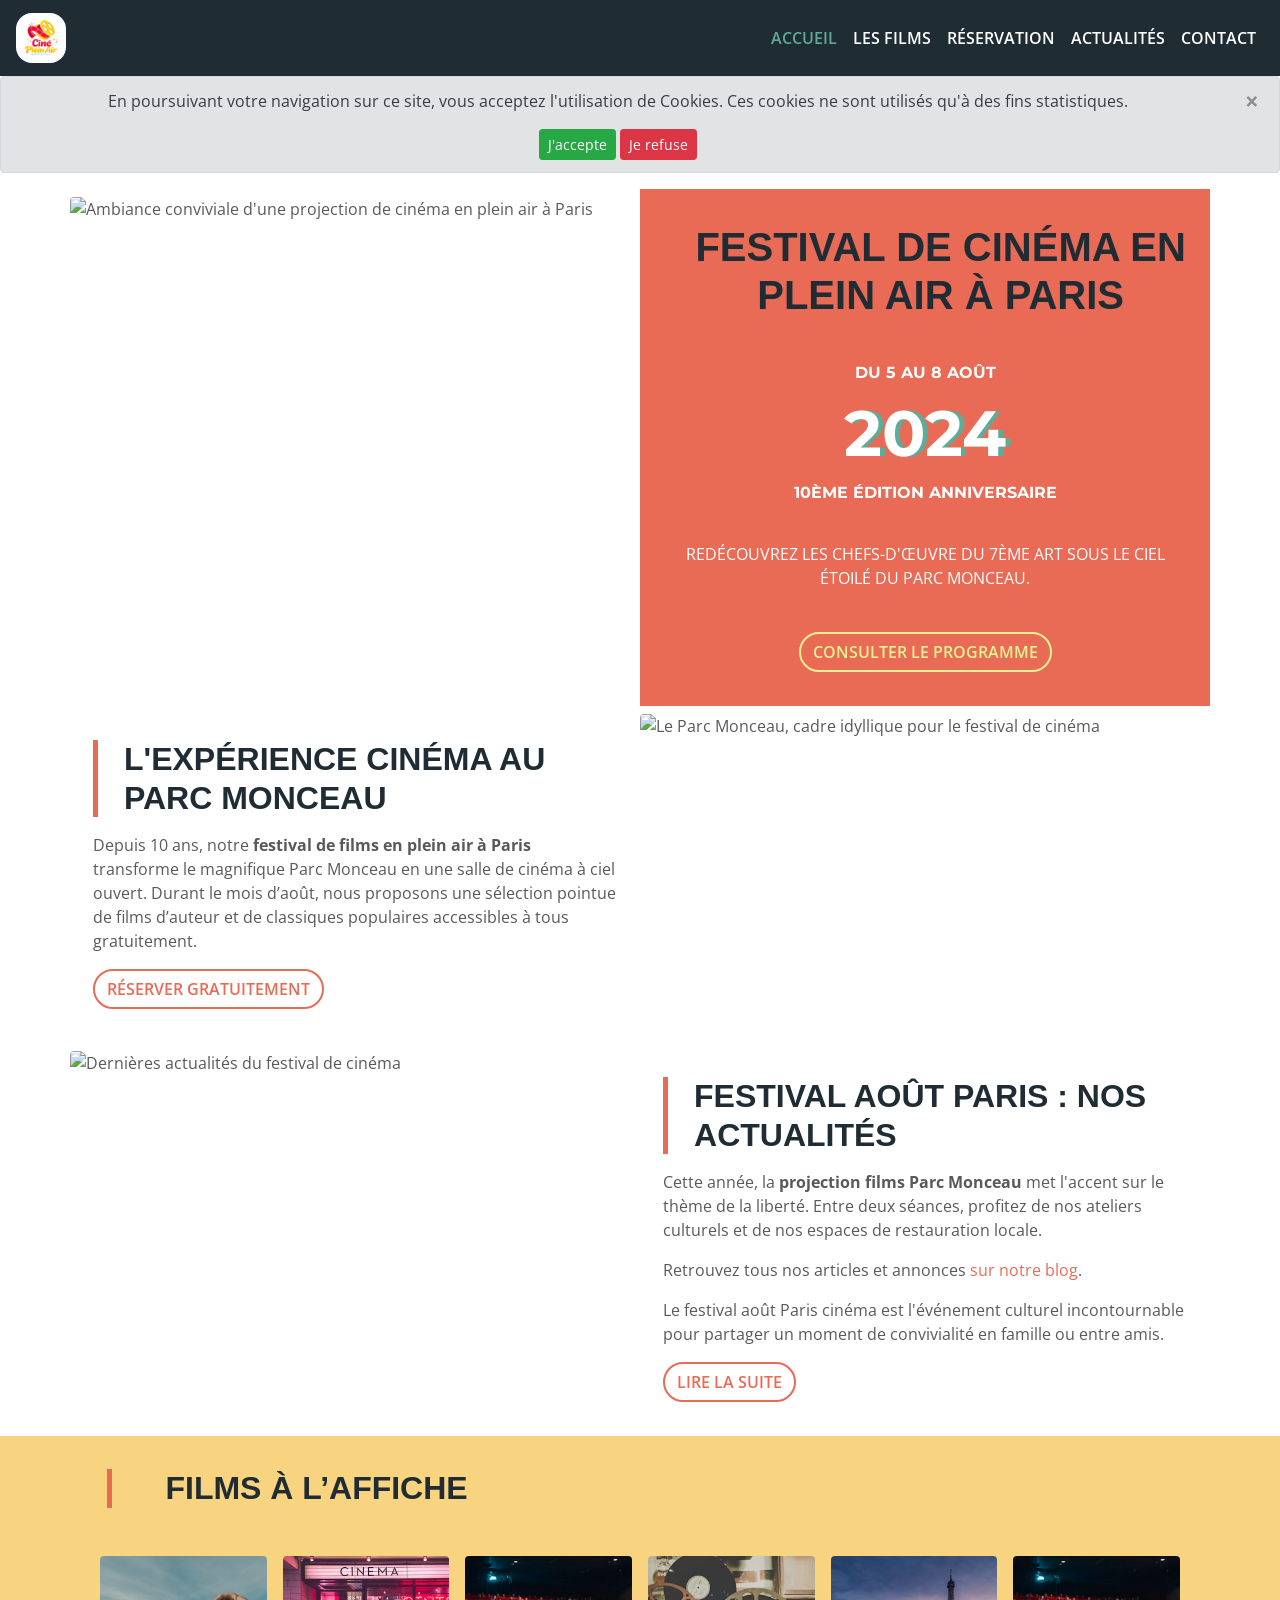
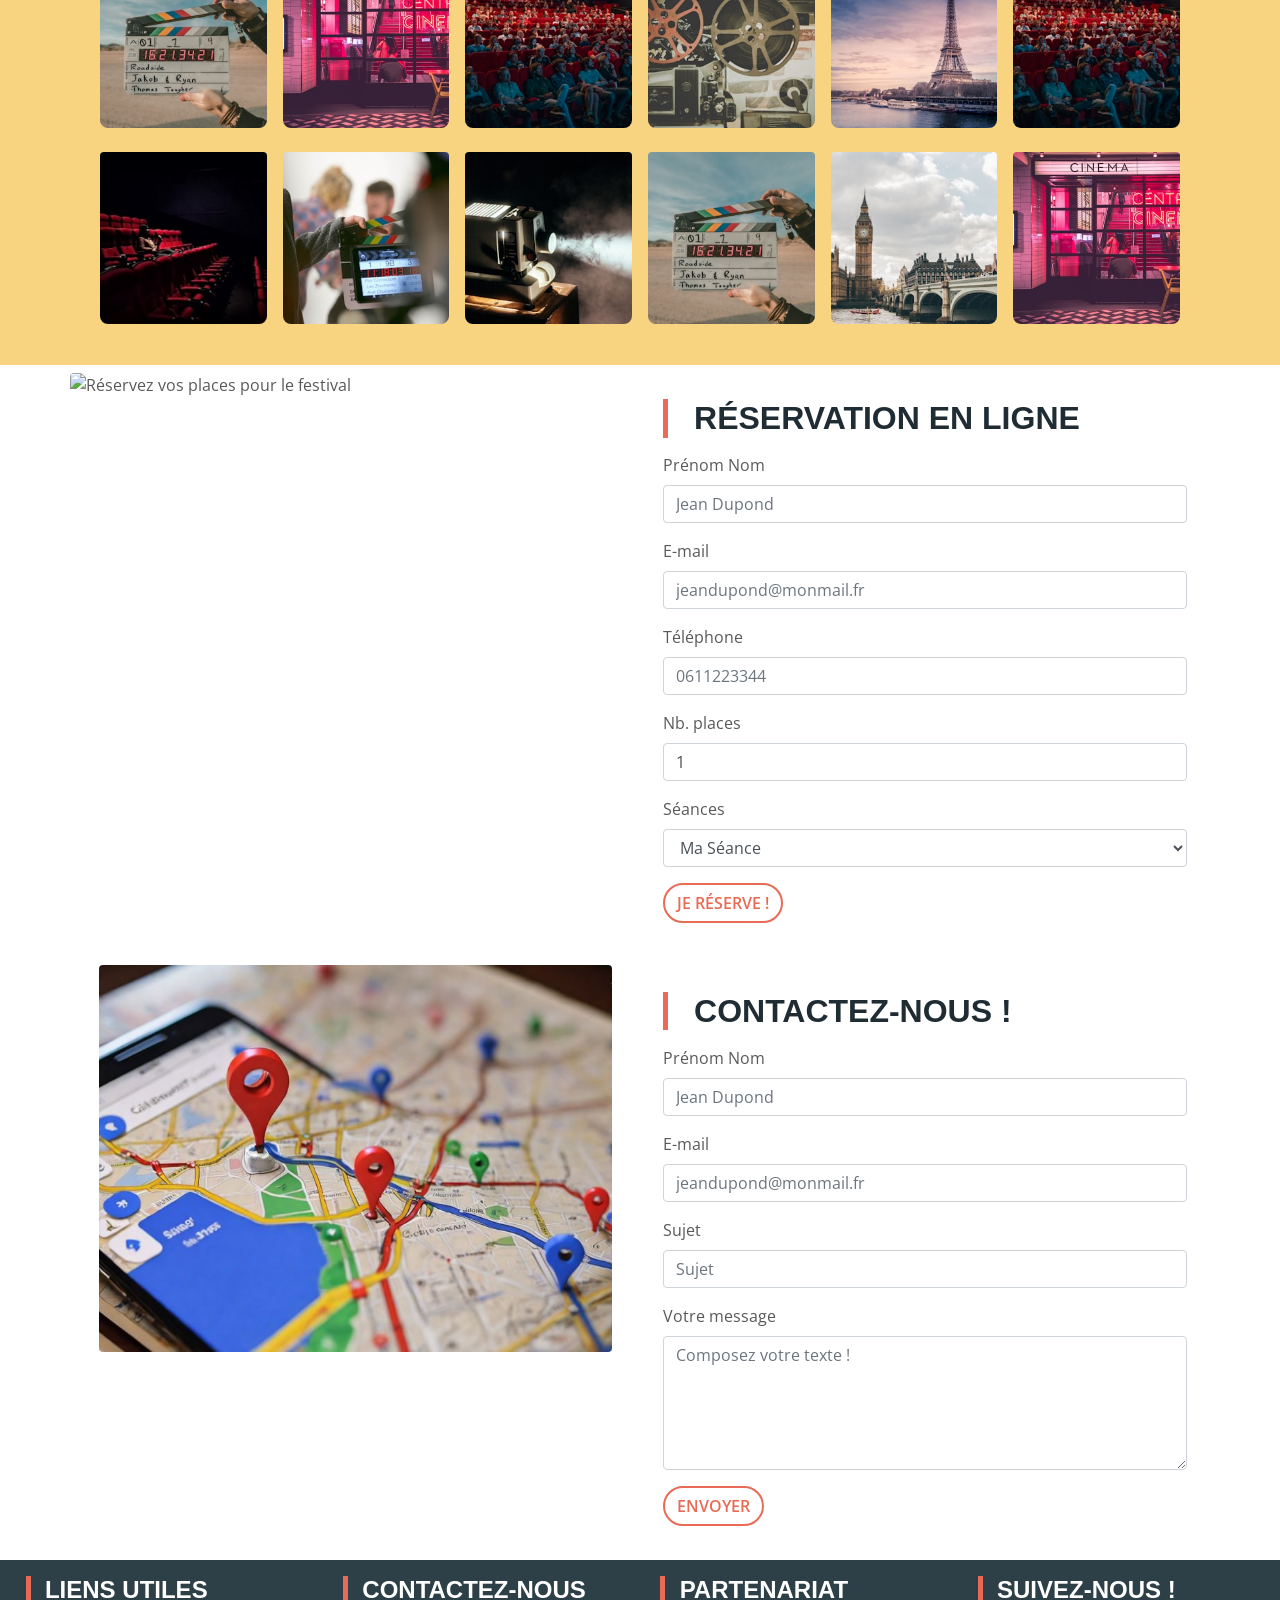
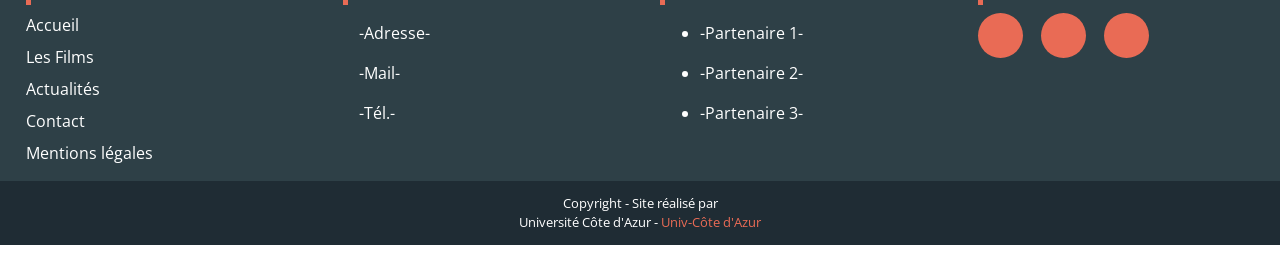
==== index.html @ 03c419f6 "improve SEO & update content" ====
<!doctype html>
<html lang="fr">
  <head>
    <meta charset="UTF-8" />
    <title>Festival du Cinéma en Plein Air Paris 2024 | Parc Monceau</title>

    <!--Metatags-->
    <meta name="viewport" content="width=device-width, initial-scale=1.0" />
    <meta
      name="description"
      content="Vivez la magie du cinéma en plein air à Paris au Parc Monceau. Découvrez notre sélection de films d’auteur, nos projections gratuites en août et profitez de l'été sous les étoiles."
    />
    <meta name="robots" content="index,follow" />
    <link rel="canonical" href="https://middouimad.github.io/Projet_SEO/index.html" />
    <meta
      name="keywords"
      content="festival film plein air Paris, cinéma en plein air Paris, projection films parc Monceau, festival août Paris cinéma, films d'auteur, programmation gratuite"
    />

    <!--Open graph data-->
    <meta
      property="og:title"
      content="Festival du Cinéma en Plein Air à Paris | Parc Monceau"
    />
    <meta property="og:type" content="website" />
    <meta
      property="og:url"
      content="https://middouimad.github.io/Projet_SEO/index.html"
    />
    <meta
      property="og:image"
      content="https://images.unsplash.com/photo-1485846234645-a62644f84728?auto=format&fit=crop&w=1200&h=630"
    />
    <meta
      property="og:image:alt"
      content="Projection de cinéma en plein air au Festival du Cinéma en Plein Air à Paris"
    />
    <meta
      property="og:description"
      content="Découvrez le festival des films de plein air à Paris au parc Monceau. Programme, films d’auteur et événements estivaux."
    />
    <meta property="og:site_name" content="Festival du Cinéma en Plein Air" />
    <meta property="og:locale" content="fr_FR" />

    <!--Twitter card-->
    <meta name="twitter:card" content="summary_large_image" />
    <meta
      name="twitter:title"
      content="Festival du Cinéma en Plein Air Paris 2024 | Parc Monceau"
    />
    <meta
      name="twitter:description"
      content="Vivez la magie du cinéma en plein air à Paris au Parc Monceau. Projections gratuites en août, films d’auteur et programme complet."
    />
    <meta
      name="twitter:image"
      content="https://images.unsplash.com/photo-1485846234645-a62644f84728?auto=format&fit=crop&w=1200&h=630"
    />

    <!--Icons-->
    <link rel="icon" type="image/png" href="images/film_festival_logo.png" />
    <link
      rel="apple-touch-icon"
      href="images/film_festival_logo.png"
    />

    <!--fonts-->
    <link rel="preconnect" href="https://fonts.googleapis.com" />
    <link rel="preconnect" href="https://fonts.gstatic.com" crossorigin />
    <link
      href="https://fonts.googleapis.com/css?family=Montserrat:400,700|Open+Sans:400,600,700"
      rel="stylesheet"
    />
    <!--CSS-->
    <link rel="stylesheet" href="css/bootstrap.css" />
    <!--<link rel="stylesheet" href="css/style.css">-->
    <link rel="stylesheet" href="css/stylescss.css" />
    <link rel="stylesheet" href="webfonts/all.css" />
    <!-- Google tag (gtag.js) -->
    <script
      async
      src="https://www.googletagmanager.com/gtag/js?id=G-39RLFYST27"
    ></script>
    <!-- Google Tag Manager -->
    <script>
      (function (w, d, s, l, i) {
        w[l] = w[l] || [];
        w[l].push({ "gtm.start": new Date().getTime(), event: "gtm.js" });
        var f = d.getElementsByTagName(s)[0],
          j = d.createElement(s),
          dl = l != "dataLayer" ? "&l=" + l : "";
        j.async = true;
        j.src = "https://www.googletagmanager.com/gtm.js?id=" + i + dl;
        f.parentNode.insertBefore(j, f);
      })(window, document, "script", "dataLayer", "GTM-K9DSXDLT");
    </script>
    <!-- End Google Tag Manager -->

    <!--Structured data-->
    <script type="application/ld+json">
      {
        "@context": "https://schema.org",
        "@graph": [
          {
            "@type": "WebSite",
            "name": "Festival du Cinéma en Plein Air",
            "url": "https://middouimad.github.io/Projet_SEO/index.html"
          },
          {
            "@type": "Event",
            "name": "Festival du Cinéma en Plein Air Paris 2024",
            "description": "Festival de cinéma en plein air au Parc Monceau à Paris : projections gratuites, films d’auteur et événements estivaux.",
            "startDate": "2024-08-05T21:00:00+02:00",
            "endDate": "2024-08-08T23:00:00+02:00",
            "eventAttendanceMode": "https://schema.org/OfflineEventAttendanceMode",
            "eventStatus": "https://schema.org/EventScheduled",
            "image": [
              "https://images.unsplash.com/photo-1485846234645-a62644f84728?auto=format&fit=crop&w=1200&h=630"
            ],
            "location": {
              "@type": "Place",
              "name": "Parc Monceau",
              "address": {
                "@type": "PostalAddress",
                "addressLocality": "Paris",
                "addressCountry": "FR"
              }
            },
            "organizer": {
              "@type": "Organization",
              "name": "Festival du Cinéma en Plein Air",
              "url": "https://middouimad.github.io/Projet_SEO/index.html"
            }
          }
        ]
      }
    </script>
  </head>
  <body data-spy="scroll" data-target="#booking">
    <!-- Google Tag Manager (noscript) -->
    <noscript
      ><iframe
        src="https://www.googletagmanager.com/ns.html?id=GTM-K9DSXDLT"
        height="0"
        width="0"
        style="display: none; visibility: hidden"
      ></iframe
    ></noscript>
    <!-- End Google Tag Manager (noscript) -->
    <!--00.header-->
    <nav class="navbar sticky-top navbar-expand-lg navbar-dark maNav">
      <a class="navbar-brand" href="index.html">
        <img
          src="images/film_festival_logo.png"
          width="50"
          alt="Logo du Festival du Cinéma en Plein Air"
          style="border-radius: 1rem"
        />
      </a>
      <button
        class="navbar-toggler"
        type="button"
        data-toggle="collapse"
        data-target="#navbarNavAltMarkup"
        aria-controls="navbarNavAltMarkup"
        aria-expanded="false"
        aria-label="Toggle navigation"
      >
        <span class="navbar-toggler-icon"></span>
      </button>
      <div class="collapse navbar-collapse" id="navbarNavAltMarkup">
        <div class="navbar-nav ml-auto">
          <a class="nav-item nav-link active" href="index.html" aria-current="page"
            >accueil <span class="sr-only">(current)</span></a
          >
          <a class="nav-item nav-link" href="films.html">Les Films</a>
          <a class="nav-item nav-link navLink" href="#booking">Réservation</a>
          <a href="blog.html" class="nav-item nav-link navLink">Actualités</a>
          <a class="nav-item nav-link" href="contact.html">Contact</a>
        </div>
      </div>
    </nav>
    <!--end header-->

    <!--Modal cookie-->

    <div
      class="alert alert-secondary alert-dismissible fade show text-center"
      role="alert"
    >
      <p>
        En poursuivant votre navigation sur ce site, vous acceptez l'utilisation
        de Cookies. Ces cookies ne sont utilisés qu'à des fins statistiques.
      </p>
      <button
        type="button"
        class="btn btn-success btn-sm"
        data-dismiss="alert"
        aria-label="Close"
      >
        J'accepte
      </button>
      <button
        type="button"
        class="btn btn-danger btn-sm"
        data-dismiss="alert"
        aria-label="Close"
      >
        Je refuse
      </button>
      <button
        type="button"
        class="close"
        data-dismiss="alert"
        aria-label="Close"
      >
        <span aria-hidden="true">&times;</span>
      </button>
    </div>
    <!--Modal cookie-->
    <!--01.accueil-->
    <section class="container-fluid welcome">
      <div class="container">
        <div class="row">
          <aside class="col-lg-6">
            <img
              src="https://images.unsplash.com/photo-1536440136628-849c177e76a1?auto=format&fit=crop&w=800&q=80"
              class="img-fluid"
              alt="Ambiance conviviale d'une projection de cinéma en plein air à Paris"
            />
          </aside>
          <article class="col-lg-6">
            <h1>Festival de Cinéma en Plein Air à Paris</h1>
            <div class="date">
              <span>Du 5 au 8 Août</span>
              <span class="textshadow">2024</span>
              <span>10ème Édition Anniversaire</span>
            </div>
            <p>
              Redécouvrez les chefs-d'œuvre du 7ème art sous le ciel étoilé du
              Parc Monceau.
            </p>
            <a href="films.html" class="btn btn-custom"
              >Consulter le programme</a
            >
          </article>
        </div>
      </div>
    </section>
    <!--end accueil-->

    <!--02.à propos-->
    <section class="container-fluid about">
      <div class="container">
        <div class="row">
          <article class="col-lg-6">
            <h2 id="about">L'expérience Cinéma au Parc Monceau</h2>
            <p>
              Depuis 10 ans, notre
              <strong>festival de films en plein air à Paris</strong> transforme
              le magnifique Parc Monceau en une salle de cinéma à ciel ouvert.
              Durant le mois d’août, nous proposons une sélection pointue de
              films d’auteur et de classiques populaires accessibles à tous
              gratuitement.
            </p>
            <a href="#booking" class="btn btn-custom">Réserver gratuitement</a>
          </article>
          <aside class="col-lg-6 order-first order-lg-2">
            <img
              src="https://images.unsplash.com/photo-1505761671935-60b3a7427bad?auto=format&fit=crop&w=800&q=80"
              class="img-fluid"
              alt="Le Parc Monceau, cadre idyllique pour le festival de cinéma"
            />
          </aside>
        </div>
      </div>
    </section>
    <!--end à propos-->

	    <!--03.actualité-->
    <section class="container-fluid news">
      <div class="container">
        <div class="row">
          <aside class="col-lg-6">
            <img
              src="https://images.unsplash.com/photo-1478720568477-152d9b164e26?auto=format&fit=crop&w=800&q=80"
              class="img-fluid"
              alt="Dernières actualités du festival de cinéma"
            />
          </aside>
          <article class="col-lg-6">
            <h2 id="news">Festival Août Paris : Nos Actualités</h2>
            <p>
              Cette année, la <strong>projection films Parc Monceau</strong> met
              l'accent sur le thème de la liberté. Entre deux séances, profitez
              de nos ateliers culturels et de nos espaces de restauration
              locale.
            </p>

            <p>
              Retrouvez tous nos articles et annonces
              <a href="blog.html">sur notre blog</a>.
            </p>
            <p>
              Le festival août Paris cinéma est l'événement culturel
              incontournable pour partager un moment de convivialité en famille
              ou entre amis.
            </p>
            <a href="rendez-vous-le-05-aout.html" class="btn btn-custom"
              >Lire la suite</a
            >
          </article>
        </div>
      </div>
    </section>
    <!--end actualité-->

    <!--04.films-->
    <section class="container-fluid movie">
      <div class="container">
        <div class="row">
          <!--<div class="col-12 col-sm-4 col-md2 imgResponsive">
						<a href="#"><img src="images/01lesFiguresDeLombre.png"></a>
					</div>-->
          <div class="col-12"><h2 id="movie">Films à l’affiche</h2></div>
          <div class="col-sm-4 col-md-3 col-lg-2">
            <a href="films.html#01film" class="hoverImg"
              ><img
                src="images/film-01.jpg"
                class="img-fluid"
                alt="Projection de film en plein air à Paris parc Monceau - Film 1"
            /></a>
          </div>
          <div class="col-sm-4 col-md-3 col-lg-2">
            <a href="films.html#02film" class="hoverImg"
              ><img
                src="images/film-02.jpg"
                class="img-fluid"
                alt="Cinéma en plein air Paris - Film 2"
            /></a>
          </div>
          <div class="col-sm-4 col-md-3 col-lg-2">
            <a href="films.html#03film" class="hoverImg"
              ><img
                src="images/film-03.jpg"
                class="img-fluid"
                alt="Festival août Paris cinéma - Film 3"
            /></a>
          </div>
          <div class="col-sm-4 col-md-3 col-lg-2">
            <a href="films.html#04film" class="hoverImg"
              ><img
                src="images/film-04.jpg"
                class="img-fluid"
                alt="Projection films parc Monceau - Film 4"
            /></a>
          </div>
          <div class="col-12 col-sm-4 col-md-3 col-lg-2">
            <a href="films.html#05film" class="hoverImg"
              ><img
                src="images/film-05.jpg"
                class="img-fluid"
                alt="Festival de plein air - Film 5"
            /></a>
          </div>
          <div class="col-12 col-sm-4 col-md-3 col-lg-2">
            <a href="films.html#06film" class="hoverImg"
              ><img
                src="images/film-06.jpg"
                class="img-fluid"
                alt="Cinéma sous les étoiles Paris - Film 6"
            /></a>
          </div>
          <div class="col-12 col-sm-4 col-md-3 col-lg-2">
            <a href="films.html#07film" class="hoverImg"
              ><img
                src="images/film-07.jpg"
                class="img-fluid"
                alt="Affiche festival film plein air Paris - Film 7"
            /></a>
          </div>
          <div class="col-12 col-sm-4 col-md-3 col-lg-2">
            <a href="films.html#08film" class="hoverImg"
              ><img
                src="images/film-09.jpg"
                class="img-fluid"
                alt="Affiche festival film plein air Paris - Film 8"
            /></a>
          </div>
          <div class="col-12 col-sm-4 col-md-3 col-lg-2">
            <a href="films.html#09film" class="hoverImg"
              ><img
                src="images/film-10.jpg"
                class="img-fluid"
                alt="Affiche festival film plein air Paris - Film 9"
            /></a>
          </div>
          <div class="col-12 col-sm-4 col-md-3 col-lg-2">
            <a href="films.html#10film" class="hoverImg"
              ><img
                src="images/film-11.jpg"
                class="img-fluid"
                alt="Affiche festival film plein air Paris - Film 10"
            /></a>
          </div>
          <div class="col-12 col-sm-4 col-md-3 col-lg-2">
            <a href="films.html#11film" class="hoverImg"
              ><img
                src="images/film-12.jpg"
                class="img-fluid"
                alt="Affiche festival film plein air Paris - Film 11"
            /></a>
          </div>
          <div class="col-12 col-sm-4 col-md-3 col-lg-2">
            <a href="films.html#12film" class="hoverImg"
              ><img
                src="images/film-02.jpg"
                class="img-fluid"
                alt="Affiche festival film plein air Paris - Film 12"
            /></a>
          </div>
        </div>
      </div>
    </section>
    <!--end films-->

    <!--05.réservation-->
    <section class="container-fluid booking">
      <div class="container">
        <div class="row">
          <aside class="col-lg-6">
            <img
              src="https://images.unsplash.com/photo-1489599849927-2ee91cede3ba?auto=format&fit=crop&w=800&q=80"
              class="img-fluid"
              alt="Réservez vos places pour le festival"
            />
          </aside>
          <article class="col-lg-6">
            <h2 id="booking">Réservation en ligne</h2>
            <form class="needs-validation" novalidate id="bookingValidation">
              <div class="form-group">
                <label for="nom_booking">Prénom Nom</label>
                <input
                  class="form-control"
                  required
                  type="text"
                  name="nom"
                  id="nom_booking"
                  placeholder="Jean Dupond"
                />
                <div class="invalid-tooltip">
                  Merci de renseigner vos prénom et nom.
                </div>
              </div>
              <div class="form-group">
                <label for="mail_booking">E-mail</label>
                <input
                  class="form-control"
                  required
                  type="email"
                  name="mail"
                  id="mail_booking"
                  placeholder="jeandupond@monmail.fr"
                />
                <div class="invalid-tooltip">
                  Merci de renseigner votre e-mail.
                </div>
              </div>
              <div class="form-group">
                <label for="phone_booking">Téléphone</label>
                <input
                  class="form-control"
                  required
                  type="tel"
                  name="phone"
                  id="phone_booking"
                  placeholder="0611223344"
                />
                <div class="invalid-tooltip">
                  Merci de renseigner votre numéro de téléphone.
                </div>
              </div>
              <div class="form-group">
                <label for="place">Nb. places</label>
                <input
                  class="form-control"
                  type="number"
                  name="place"
                  id="place"
                  min="1"
                  value="1"
                />
              </div>
              <div class="form-group">
                <label for="seance">Séances</label>
                <select class="form-control" required name="seance" id="seance">
                  <option value="" selected disabled>Ma Séance</option>
                  <optgroup label="Date 1">
                    <option value="Heure 1">Heure - Film</option>
                    <option value="Heure 2">Heure - Film</option>
                    <option value="Heure 3">Heure - Film</option>
                    <option value="" selected disabled>Ma Séance</option>
                  </optgroup>

                  <optgroup label="Semaine 1">
                    <option value="05-08">
                      5 Août - 21h00 : Le Voyage des Sens
                    </option>
                    <option value="06-08">
                      6 Août - 21h00 : Nuit d’Étoiles
                    </option>
                    <option value="07-08">
                      7 Août - 21h00 : Mémoires du Parc
                    </option>
                    <option value="08-08">
                      8 Août - 21h00 : Crépuscule d’Été
                    </option>
                    <option value="09-08">
                      9 Août - 21h00 : Rêves d’Écran
                    </option>
                    <option value="10-08">
                      10 Août - 21h00 : Sous le Ciel de Paris
                    </option>
                  </optgroup>
                  <optgroup label="Date 2">
                    <option value="Heure 1">Heure - Film</option>
                    <option value="Heure 2">Heure - Film</option>
                    <option value="Heure 3">Heure - Film</option>
                  </optgroup>

                  <optgroup label="Semaine 2">
                    <option value="11-08">
                      11 Août - 21h00 : Le Grand Écran
                    </option>
                    <option value="12-08">
                      12 Août - 21h00 : Reflets de Lumière
                    </option>
                    <option value="13-08">
                      13 Août - 21h00 : Nocturne Parisien
                    </option>
                    <option value="14-08">
                      14 Août - 21h00 : Lumières de Nuit
                    </option>
                    <option value="15-08">
                      15 Août - 21h00 : Échos du Cinéma
                    </option>
                    <option value="16-08">
                      16 Août - 21h00 : Finale Étoilée
                    </option>
                  </optgroup>
                  <optgroup label="Date 3">
                    <option value="Heure 1">Heure - Film</option>
                    <option value="Heure 2">Heure - Film</option>
                    <option value="Heure 3">Heure - Film</option>
                  </optgroup>
                  <optgroup label="Date 4">
                    <option value="Heure 1">Heure - Film</option>
                    <option value="Heure 2">Heure - Film</option>
                    <option value="Heure 3">Heure - Film</option>
                  </optgroup>
                </select>
                <div class="invalid-tooltip">
                  Merci de choisir votre séance.
                </div>
              </div>
              <button type="submit" class="btn btn-custom">Je réserve !</button>
            </form>
          </article>
        </div>
      </div>
    </section>
    <!-- end réservation-->

    <!--06.contact-->
    <section class="container-fluid contact">
      <div class="container">
        <div class="row">
          <aside
            class="col-lg-6"
            style="display: flex; text-align: center; justify-content: center; height: 100%;"
          >
            <img
              src="images/map_img.jfif"
              alt="Carte de localisation du festival de cinéma en plein air à Paris"
			  class="img-fluid"
              width="90%"
			  height="75%"
            />
          </aside>
          <article class="col-lg-6">
            <h2 id="contact">Contactez-nous !</h2>
            <form class="needs-validation" novalidate id="contactValidation">
              <div class="form-group">
                <label for="nom_contact">Prénom Nom</label>
                <input
                  class="form-control"
                  required
                  type="text"
                  name="nom"
                  id="nom_contact"
                  placeholder="Jean Dupond"
                />
                <div class="invalid-tooltip">
                  Merci de renseigner vos prénom et nom.
                </div>
              </div>
              <div class="form-group">
                <label for="mail_contact">E-mail</label>
                <input
                  class="form-control"
                  required
                  type="email"
                  name="mail"
                  id="mail_contact"
                  placeholder="jeandupond@monmail.fr"
                />
                <div class="invalid-tooltip">
                  Merci de renseigner votre e-mail.
                </div>
              </div>
              <div class="form-group">
                <label for="sujet">Sujet</label>
                <input
                  class="form-control"
                  required
                  type="text"
                  name="sujet"
                  id="sujet"
                  placeholder="Sujet"
                />
                <div class="invalid-tooltip">Merci de renseigner le sujet.</div>
              </div>
              <div class="form-group">
                <label for="message">Votre message</label>
                <textarea
                  class="form-control"
                  required
                  name="message"
                  id="message"
                  rows="5"
                  cols="50"
                  placeholder="Composez votre texte !"
                ></textarea>
                <div class="invalid-tooltip">
                  Merci de rédiger votre message.
                </div>
              </div>
              <button type="submit" class="btn btn-custom">Envoyer</button>
            </form>
          </article>
        </div>
      </div>
    </section>
    <!--end contact-->

    <!--07.footer-->
    <footer class="container-fluid footer">
      <div class="container py-3">
        <div class="row">
          <div class="col-12 col-md-3">
            <h2>Liens utiles</h2>
            <div class="footerLinks">
              <a href="index.html">Accueil</a>
              <a href="films.html">Les Films</a>
              <a href="blog.html">Actualités</a>
              <a href="contact.html">Contact</a>
              <a href="mentions-legales.html">Mentions légales</a>
            </div>
          </div>
          <div class="col-12 col-md-3 address">
            <h2>Contactez-nous</h2>
            <div class="contactIcons mb-3">
              <p>
                <span class="pr-3"><i class="fas fa-home"></i></span>-Adresse-
              </p>
              <p>
                <span class="pr-3"><i class="fas fa-envelope"></i></span>-Mail-
              </p>
              <p>
                <span class="pr-3"><i class="fas fa-phone"></i></span>-Tél.-
              </p>
            </div>
          </div>
          <div class="col-12 col-md-3 partenaire">
            <h2>Partenariat</h2>
            <div class="contactIcons mb-3">
              <ul>
                <li>-Partenaire 1-</li>
                <li>-Partenaire 2-</li>
                <li>-Partenaire 3-</li>
              </ul>
            </div>
          </div>
          <div class="col-12 col-md-3 social">
            <h2>Suivez-nous !</h2>
            <div class="socialicons">
              <a href="#"><i class="fab fa-facebook-f"></i></a>
              <a href="#"><i class="fab fa-youtube"></i></a>
              <a href="#"><i class="fab fa-instagram"></i></a>
            </div>
          </div>
        </div>
      </div>
      <div class="socketBkg">
        <div class="socket text-center">
          <p>
            Copyright - Site réalisé par <br />
            Université Côte d'Azur -
            <a
              href="https://univ-cotedazur.fr/"
              target="_blank"
              rel="noopener noreferrer"
              >Univ-Côte d'Azur</a
            >
          </p>
        </div>
      </div>
    </footer>
    <!--end footer-->

    <!--Scroll to top button-->
    <button onclick="topFunction()" id="myBtn" title="Go to top">
      <i class="fas fa-chevron-up"></i>
    </button>
    <!--End Scroll to top button-->

    <!-- Optional JavaScript -->
    <!-- jQuery first, then Popper.js, then Bootstrap JS -->
    <script src="https://ajax.googleapis.com/ajax/libs/jquery/3.3.1/jquery.min.js"></script>
    <script
      src="https://cdnjs.cloudflare.com/ajax/libs/popper.js/1.12.9/umd/popper.min.js"
      integrity="sha384-ApNbgh9B+Y1QKtv3Rn7W3mgPxhU9K/ScQsAP7hUibX39j7fakFPskvXusvfa0b4Q"
      crossorigin="anonymous"
    ></script>
    <script
      src="https://maxcdn.bootstrapcdn.com/bootstrap/4.0.0/js/bootstrap.min.js"
      integrity="sha384-JZR6Spejh4U02d8jOt6vLEHfe/JQGiRRSQQxSfFWpi1MquVdAyjUar5+76PVCmYl"
      crossorigin="anonymous"
    ></script>
    <script src="js/main.js"></script>
  </body>
</html>
---- css/stylescss.css ----
body, html {
  padding: 0;
  margin: 0; }

body {
  font-family: "Open Sans", sans-serif;
  color: #595959;
  position: relative;
  max-width: 100%;
  overflow-x: hidden;
}
  body h1, body h2 {
    text-transform: uppercase;
    color: #1f2c34;
    font-family: "Monserrat", sans-serif;
    font-weight: 700;
    border-left: 5px solid #e96b55;
    padding-left: 5%;
    margin-bottom: 3%; }
  body a {
    color: #e96b55; }
    body a:hover {
      color: #5eab99;
      text-decoration: none; }
  body .btn-custom {
    background: transparent;
    border: 2px solid #e96b55;
    border-radius: 25px;
    color: #e96b55;
    font-weight: 600;
    text-transform: uppercase; }
    body .btn-custom:hover {
      border-color: #5eab99;
      color: #5eab99; }
  body .container-fluid {
    padding: 0; }
    body .container-fluid aside {
      padding: 0; }
    body .container-fluid article {
      padding: 3% 2%; }
  body #myBtn {
    display: none;
    /* Hidden by default */
    position: fixed;
    /* Fixed/sticky position */
    bottom: 20px;
    /* Place the button at the bottom of the page */
    right: 30px;
    /* Place the button 30px from the right */
    z-index: 99;
    /* Make sure it does not overlap */
    border: 2px solid #e96b55;
    /* Remove borders */
    outline: none;
    /* Remove outline */
    background-color: transparent;
    /* Set a background color */
    color: #e96b55;
    /* Text color */
    cursor: pointer;
    /* Add a mouse pointer on hover */
    padding: 15px;
    /* Some padding */
    border-radius: 10px;
    /* Rounded corners */
    font-size: 18px;
    /* Increase font size */ }
  body #myBtn:hover {
    background-color: #f0f193;
    /* Add a dark-grey background on hover */ }

.maNav {
  background: #1f2c34; }
  .maNav .navbar-nav a.nav-link {
    text-transform: uppercase;
    color: #fff;
    font-weight: 600; }
    .maNav .navbar-nav a.nav-link:hover {
      color: #5eab99; }
  .maNav .navbar-nav a.nav-link.active {
    color: #5eab99; }

.welcome aside {
  background: url("../images/01-Image.jpg") no-repeat bottom;
  background-size: 100% auto;
  height: auto;
  min-height: 200px; }
.welcome article {
  background: #e96b55;
  color: white;
  text-align: center;
  text-transform: uppercase; }
  .welcome article .date {
    padding: 5% 0 7%; }
    .welcome article .date span {
      display: block;
      font-family: 'Montserrat', sans-serif;
      font-weight: 700; }
  .welcome article .textshadow {
    font-size: 4rem;
    text-shadow: 5px 0px 0px #5eab99; }
  .welcome article .btn-custom {
    color: #f0f193;
    border-color: #f0f193;
    margin-top: 5%; }
    .welcome article .btn-custom:hover {
      color: white;
      border-color: white; }

.about aside {
  background: url("../images/02-Image.jpg") no-repeat center;
  background-size: 100% auto;
  height: auto;
  min-height: 200px; }

.news aside {
  background: url("../images/03-Image.jpg") no-repeat center;
  background-size: 100% auto;
  height: auto;
  min-height: 200px; }

.movie {
  background: #f8d480 url("../images/04-Image.jpg") no-repeat bottom;
  background-size: 100% auto;
  height: auto;
  min-height: 200px; }
  .movie .row {
    padding: 3% 2%; }

.movie .col-sm-4, .movie .col-md-3, .movie .col-lg-2 {
  padding: 0.5rem;
}

.movie .hoverImg {
  display: block;
  width: 100%;
  height: 180px;
  overflow: hidden;
  border-radius: 8px;
}

.movie .hoverImg img {
  width: 100%;
  height: 100%;
  object-fit: cover;
  transition: transform 0.3s ease;
}

.movie .hoverImg:hover img {
  transform: scale(1.05);
}

.booking aside {
  background: url("../images/05-Image.jpg") no-repeat center;
  background-size: 100% auto;
  height: auto;
  min-height: 200px; }

.form-group {
  position: relative; }

.contactPage .col-sm-12 .cardForm {
  margin-bottom: 3%; }

.address h2 {
  font-size: 1.5rem;
  margin-bottom: 1rem; }
.address .contactIcons {
  display: inline-block; }
.address .banContact {
  width: 100%;
  height: 200px;
  position: relative;
  overflow: hidden; }
  .address .banContact img {
    width: 100%;
    position: absolute;
    top: -35%; }
footer .container{
  max-width: 1450px;
  padding-left: 2%;
}
footer {
  background: #2e4047;
  color: white; }
  footer h2 {
    font-size: 1.5rem; }
  footer .footerLinks a {
    display: block;
    color: white; 
    margin-top: 0.5rem;}
    footer .footerLinks a:hover {
      color: #5eab99; }
  footer .social .socialicons a {
    color: white;
    font-size: 1.5rem;
    line-height: 45px;
    margin-right: 5%;
    text-align: center;
    display: inline-block;
    width: 45px;
    height: 45px;
    background-color: #e96b55;
    border-radius: 45px; }
    footer .social .socialicons a:hover {
      background-color: #5eab99; }
  footer .socketBkg {
    background: #1f2c34;
    width: 100%;
    font-size: 0.8rem; }
    footer .socketBkg p {
      padding: 1% 0%; }
  footer h2 {
    color: white; }
footer .partenaire ul li{
  margin-top: 1rem;
}
.jumbotron {
  background: #5eab99; }
  .jumbotron span {
    color: white;
    text-transform: uppercase;
    font-family: 'Montserrat', sans-serif;
    font-size: xx-large;
    font-weight: 700; }

.container-fluid.filmlist {
  padding-top: 3%; }
  .container-fluid.filmlist h3 {
    font-size: 1rem;
    font-family: 'Montserrat', sans-serif; }
  .container-fluid.filmlist .note {
    color: #e96b55;
    margin: 3% 0%; }
  .container-fluid.filmlist span {
    color: lightgrey;
    padding-right: 2%; }

/* Clickable image styles */
.filmlist .hoverImg, .filmImage {
  display: inline-block;
  position: relative;
  overflow: hidden;
  transition: transform 0.3s ease, box-shadow 0.3s ease;
  cursor: pointer;
  border-radius: 15px;
}

.filmlist .hoverImg {
  display: block;
  width: 280px;
  height: 210px;
  margin-left: auto;
  margin-right: auto;
}

.filmlist .hoverImg:hover, .filmImage:hover {
  transform: scale(1.05);
  box-shadow: 0 8px 25px rgba(233, 107, 85, 0.4);
}

.filmlist .hoverImg img {
  display: block;
  width: 280px;
  height: 210px;
  object-fit: fill;
  border-radius: 15px;
  transition: opacity 0.3s ease;
}

.filmImage img {
  display: block;
  width: 100%;
  height: 250px;
  object-fit: fill;
  border-radius: 15px;
  transition: opacity 0.3s ease;
}

.filmlist .hoverImg:hover img, .filmImage:hover img {
  opacity: 0.9;
}

@media (max-width: 767.98px) {
  .container-fluid.filmlist .row > aside,
  .container-fluid.filmlist .row > article {
    flex: 0 0 100%;
    max-width: 100%;
    width: 100%;
  }

  .container-fluid.filmlist .row > aside {
    order: 0 !important;
  }

  .container-fluid.filmlist .row > article {
    order: 1 !important;
  }

  .container-fluid.filmlist aside {
    text-align: center;
  }

  .filmlist .hoverImg {
    width: 260px;
    height: 195px;
    margin-left: auto;
    margin-right: auto;
  }

  .filmlist .hoverImg img {
    width: 260px;
    height: 195px;
  }
}

/* .film01 aside {
  background: url("../images/01-films.jpg") no-repeat top;
  background-size: 100% auto;
  height: auto;
  min-height: 200px; }

.film02 aside {
  background: url("../images/02-films.jpg") no-repeat top;
  background-size: 100% auto;
  height: auto;
  min-height: 200px; }

.film03 aside {
  background: url("../images/03-films.jpg") no-repeat top;
  background-size: 100% auto;
  height: auto;
  min-height: 200px; }

.film04 aside {
  background: url("../images/04-films.jpg") no-repeat top;
  background-size: 100% auto;
  height: auto;
  min-height: 200px; }

.film05 aside {
  background: url("../images/05-films.jpg") no-repeat top;
  background-size: 100% auto;
  height: auto;
  min-height: 200px; }

.film06 aside {
  background: url("../images/06-films.jpg") no-repeat top;
  background-size: 100% auto;
  height: auto;
  min-height: 200px; }

.film07 aside {
  background: url("../images/07-films.jpg") no-repeat top;
  background-size: 100% auto;
  height: auto;
  min-height: 200px; }

.film08 aside {
  background: url("../images/08-films.jpg") no-repeat top;
  background-size: 100% auto;
  height: auto;
  min-height: 200px; }

.film09 aside {
  background: url("../images/09-films.jpg") no-repeat top;
  background-size: 100% auto;
  height: auto;
  min-height: 200px; }

.film10 aside {
  background: url("../images/10-films.jpg") no-repeat top;
  background-size: 100% auto;
  height: auto;
  min-height: 200px; }

.film11 aside {
  background: url("../images/11-films.jpg") no-repeat top;
  background-size: 100% auto;
  height: auto;
  min-height: 200px; }

.film12 aside {
  background: url("../images/12-films.jpg") no-repeat top;
  background-size: 100% auto;
  height: auto;
  min-height: 200px; } */

.infoBlog {
  color: lightgrey;
  font-size: x-small; }

.card-title {
  font-family: 'Montserrat', sans-serif;
  font-weight: 600; }

.card-img-top {
  width: 100%;
  height: 220px;
  object-fit: cover;
  display: block;
}

.blogCards .card-img-top {
  width: 100% !important;
  height: 220px !important;
  min-height: 220px !important;
  max-height: 220px !important;
}

/* Custom styles for the full-width map image */
.map-full-width {
  width: 100%;
  height: 400px; /* A reasonable height for a banner map */
  object-fit: cover; /* Ensures the image covers the area without distortion */
  display: block; /* To remove any extra space below the image */
}

/* Adjustment for mobile view */
@media (max-width: 767.98px) {
  .map-full-width {
    height: 250px; /* Shorter height for mobile screens */
  }
}
  object-fit: cover;
  flex: 0 0 220px;
}

.blogCards .card {
  display: flex;
  flex-direction: column;
}

.blogCards .card-body {
  display: flex;
  flex: 1 1 auto;
  flex-direction: column;
}

.blogCards .card-body .btn {
  margin-top: auto;
}

.article .firstImg {
  position: relative;
  overflow: hidden;
  width: 100%;
  height: 250px; }
  .article .firstImg img {
    position: absolute;
    top: 0;
    left: 0;
    width: 100%;
    height: 100%;
    object-fit: cover; }
.article .infoBlog {
  font-size: 1rem; }

/*# sourceMappingURL=stylescss.css.map */
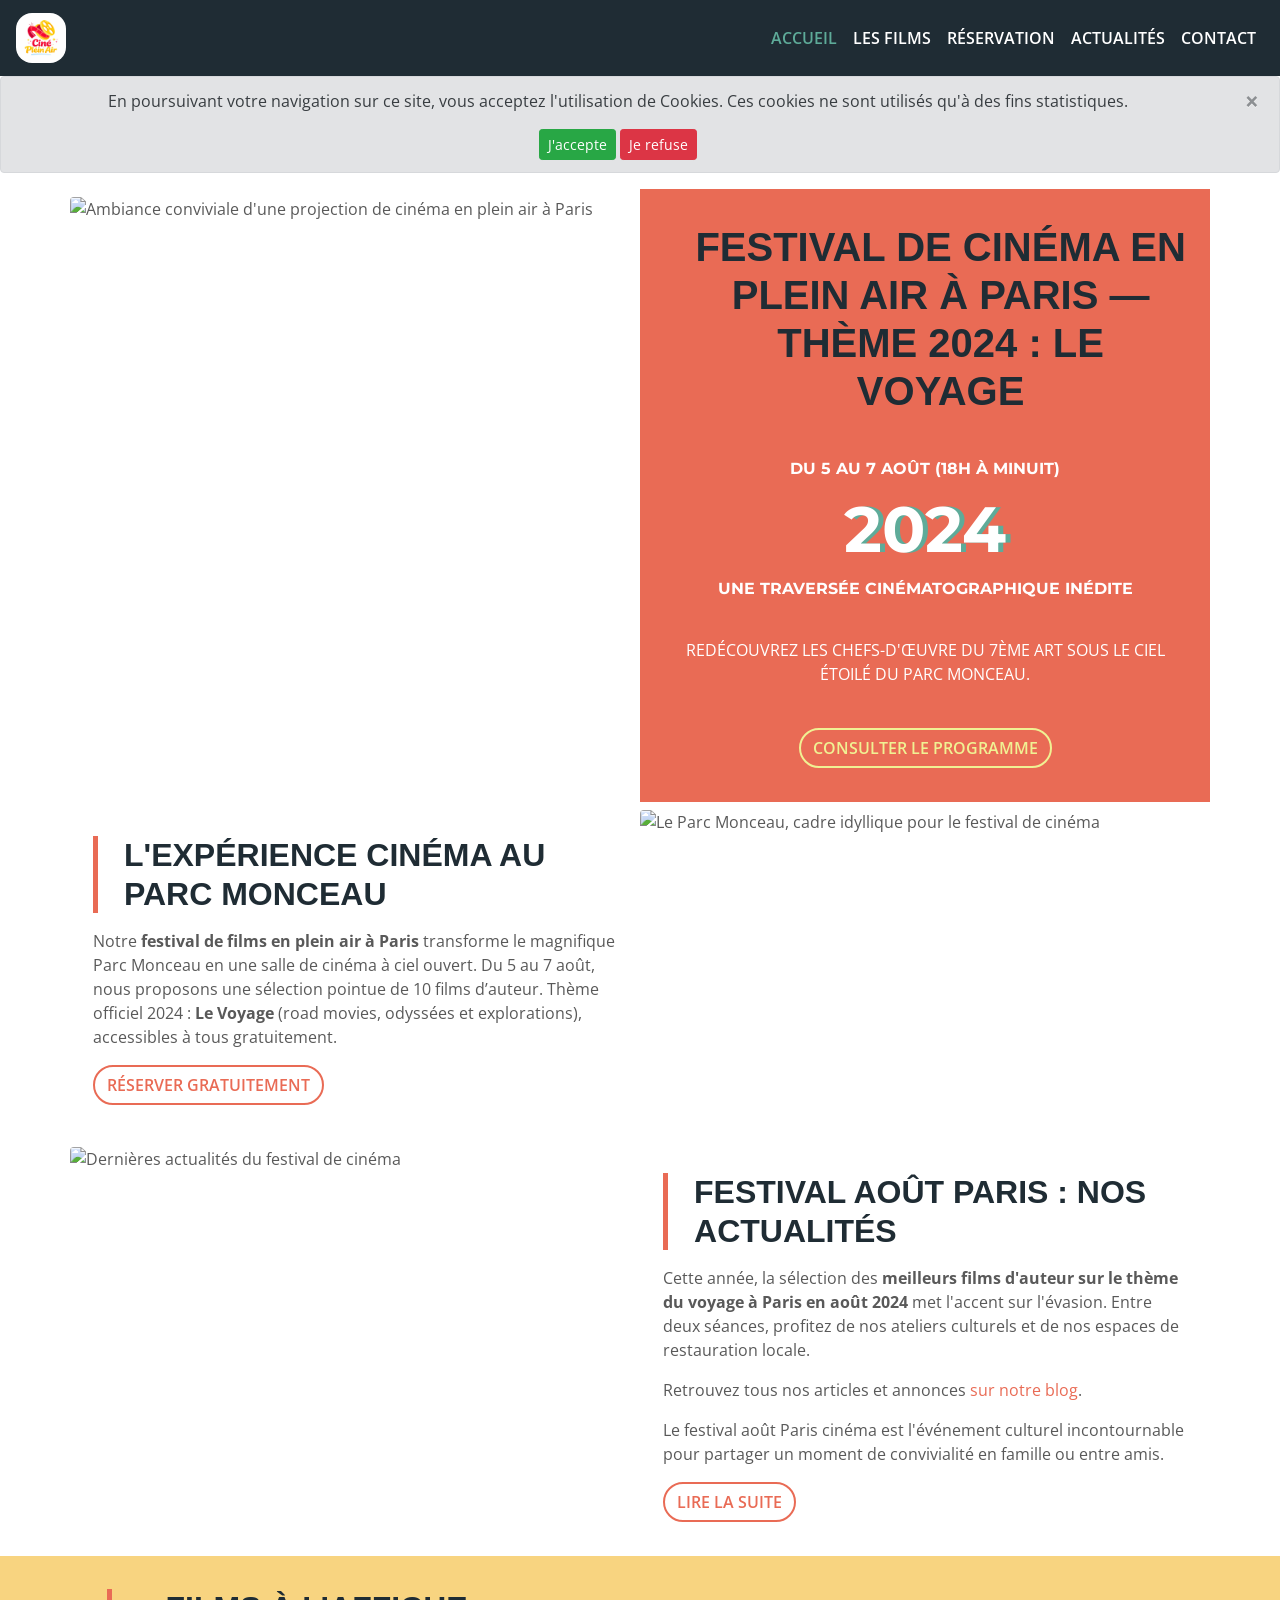
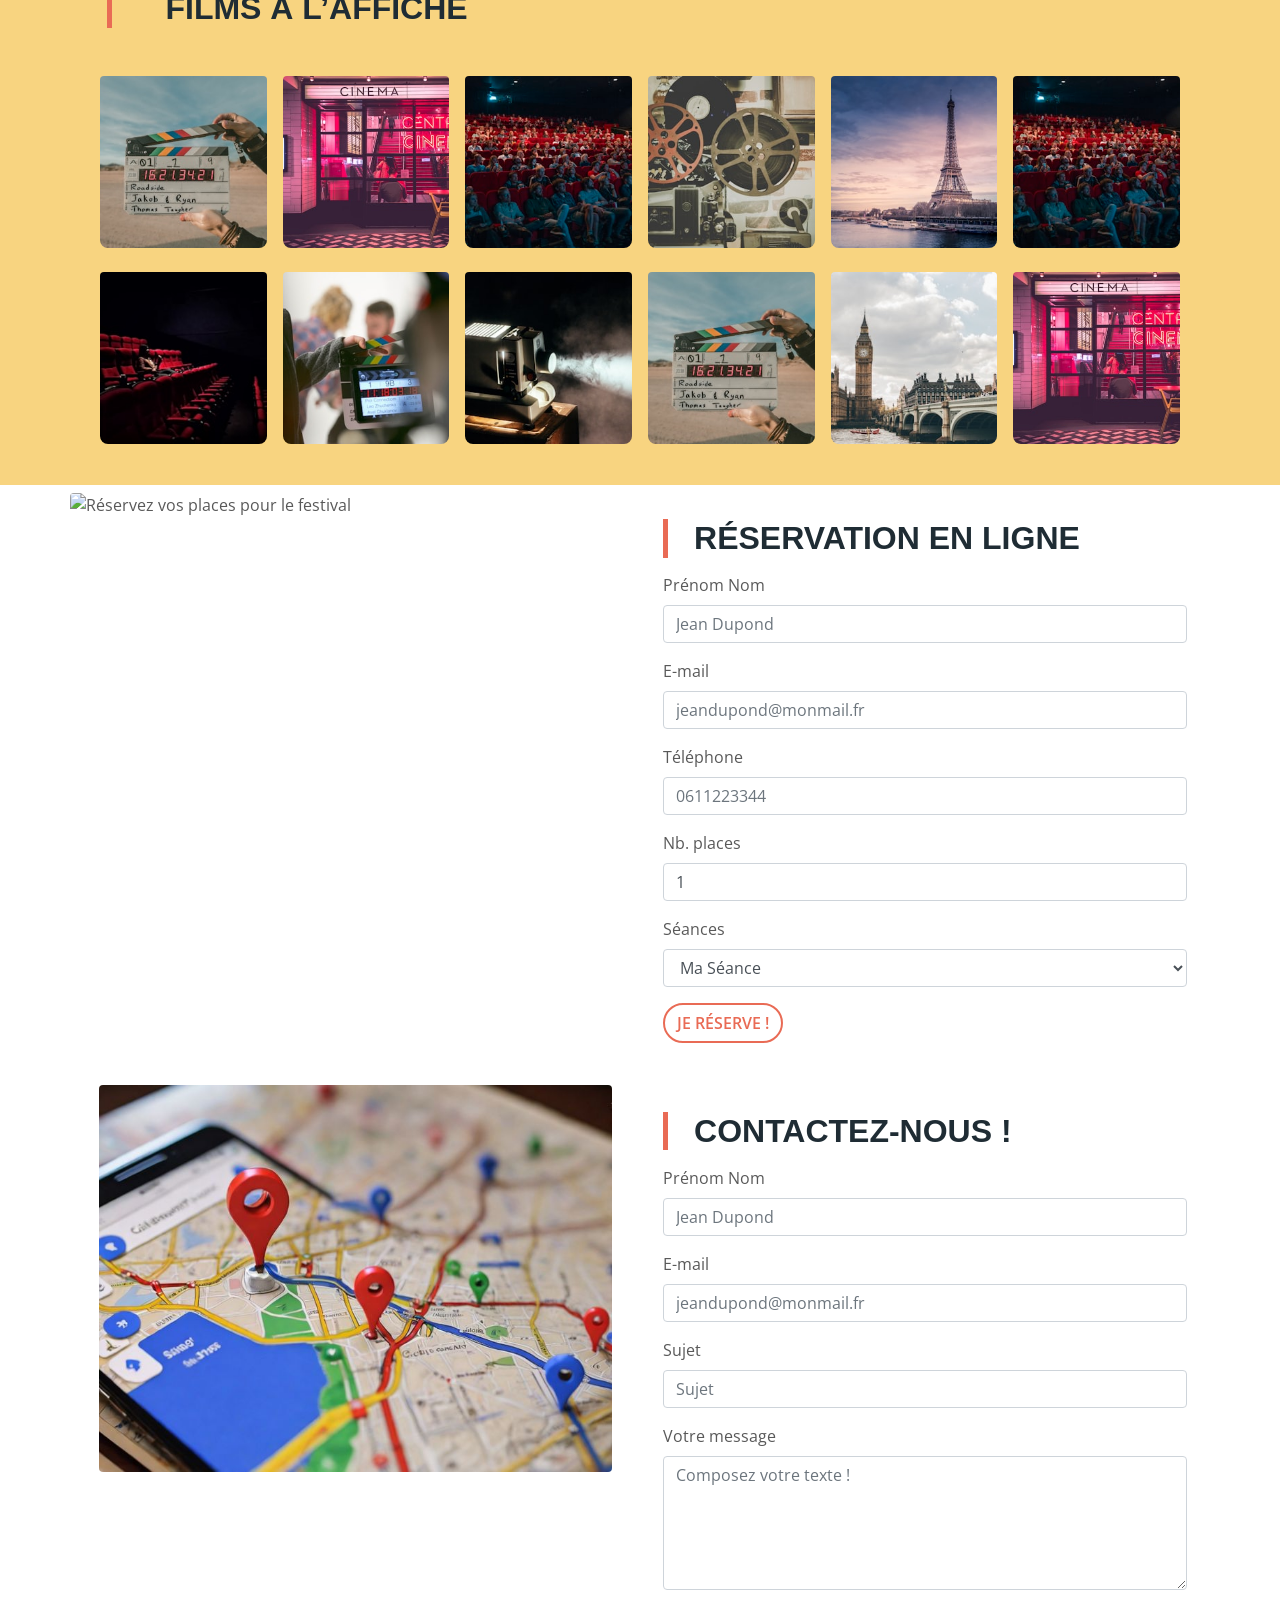
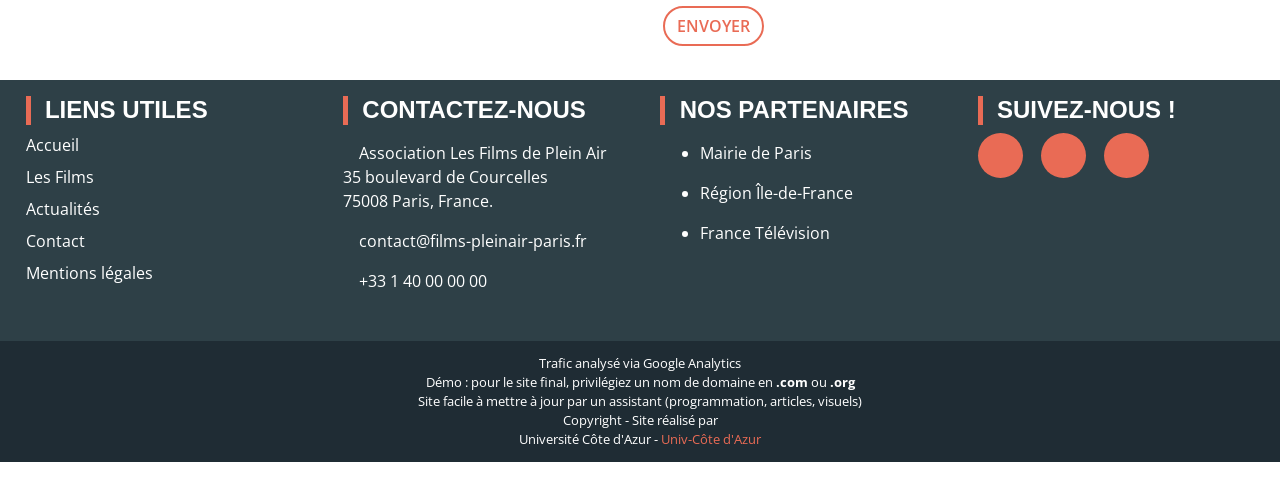
==== commit feaf8c94: "platform updates + mistake fixes" ====
--- a/index.html
+++ b/index.html
@@ -1,76 +1,76 @@
-<!doctype html>
-<html lang="fr">
-  <head>
-    <meta charset="UTF-8" />
-    <title>Festival du Cinéma en Plein Air Paris 2024 | Parc Monceau</title>
-
-    <!--Metatags-->
-    <meta name="viewport" content="width=device-width, initial-scale=1.0" />
-    <meta
-      name="description"
-      content="Vivez la magie du cinéma en plein air à Paris au Parc Monceau. Découvrez notre sélection de films d’auteur, nos projections gratuites en août et profitez de l'été sous les étoiles."
-    />
-    <meta name="robots" content="index,follow" />
-    <link rel="canonical" href="https://middouimad.github.io/Projet_SEO/index.html" />
-    <meta
-      name="keywords"
-      content="festival film plein air Paris, cinéma en plein air Paris, projection films parc Monceau, festival août Paris cinéma, films d'auteur, programmation gratuite"
-    />
-
-    <!--Open graph data-->
-    <meta
-      property="og:title"
-      content="Festival du Cinéma en Plein Air à Paris | Parc Monceau"
-    />
-    <meta property="og:type" content="website" />
-    <meta
-      property="og:url"
-      content="https://middouimad.github.io/Projet_SEO/index.html"
-    />
-    <meta
-      property="og:image"
-      content="https://images.unsplash.com/photo-1485846234645-a62644f84728?auto=format&fit=crop&w=1200&h=630"
-    />
-    <meta
-      property="og:image:alt"
-      content="Projection de cinéma en plein air au Festival du Cinéma en Plein Air à Paris"
-    />
-    <meta
-      property="og:description"
-      content="Découvrez le festival des films de plein air à Paris au parc Monceau. Programme, films d’auteur et événements estivaux."
-    />
-    <meta property="og:site_name" content="Festival du Cinéma en Plein Air" />
-    <meta property="og:locale" content="fr_FR" />
-
-    <!--Twitter card-->
-    <meta name="twitter:card" content="summary_large_image" />
-    <meta
-      name="twitter:title"
-      content="Festival du Cinéma en Plein Air Paris 2024 | Parc Monceau"
-    />
-    <meta
-      name="twitter:description"
-      content="Vivez la magie du cinéma en plein air à Paris au Parc Monceau. Projections gratuites en août, films d’auteur et programme complet."
-    />
-    <meta
-      name="twitter:image"
-      content="https://images.unsplash.com/photo-1485846234645-a62644f84728?auto=format&fit=crop&w=1200&h=630"
-    />
-
-    <!--Icons-->
-    <link rel="icon" type="image/png" href="images/film_festival_logo.png" />
-    <link
-      rel="apple-touch-icon"
-      href="images/film_festival_logo.png"
-    />
-
-    <!--fonts-->
-    <link rel="preconnect" href="https://fonts.googleapis.com" />
-    <link rel="preconnect" href="https://fonts.gstatic.com" crossorigin />
-    <link
-      href="https://fonts.googleapis.com/css?family=Montserrat:400,700|Open+Sans:400,600,700"
-      rel="stylesheet"
-    />
+<!doctype html>
+<html lang="fr">
+  <head>
+    <meta charset="UTF-8" />
+    <title>Meilleurs films d'auteur sur le thème du voyage Paris août 2024 | Festival Parc Monceau</title>
+
+    <!--Metatags-->
+    <meta name="viewport" content="width=device-width, initial-scale=1.0" />
+    <meta
+      name="description"
+      content="Découvrez les meilleurs films d'auteur sur le thème du voyage à Paris en août 2024. Projections gratuites au Parc Monceau du 5 au 7 août, de 18h à minuit."
+    />
+    <meta name="robots" content="index,follow" />
+    <link rel="canonical" href="https://middouimad.github.io/Projet_SEO/index.html" />
+    <meta
+      name="keywords"
+      content="festival film plein air Paris, cinéma en plein air Paris, projection films parc Monceau, festival août Paris cinéma, films d'auteur, programmation gratuite"
+    />
+
+    <!--Open graph data-->
+    <meta
+      property="og:title"
+      content="Festival du Cinéma en Plein Air à Paris | Parc Monceau"
+    />
+    <meta property="og:type" content="website" />
+    <meta
+      property="og:url"
+      content="https://middouimad.github.io/Projet_SEO/index.html"
+    />
+    <meta
+      property="og:image"
+      content="https://images.unsplash.com/photo-1485846234645-a62644f84728?auto=format&fit=crop&w=1200&h=630"
+    />
+    <meta
+      property="og:image:alt"
+      content="Projection de cinéma en plein air au Festival du Cinéma en Plein Air à Paris"
+    />
+    <meta
+      property="og:description"
+      content="Découvrez le festival des films de plein air à Paris au parc Monceau. Programme, films d’auteur et événements estivaux."
+    />
+    <meta property="og:site_name" content="Festival du Cinéma en Plein Air" />
+    <meta property="og:locale" content="fr_FR" />
+
+    <!--Twitter card-->
+    <meta name="twitter:card" content="summary_large_image" />
+    <meta
+      name="twitter:title"
+      content="Festival du Cinéma en Plein Air Paris 2024 | Parc Monceau"
+    />
+    <meta
+      name="twitter:description"
+      content="Vivez la magie du cinéma en plein air à Paris au Parc Monceau. Projections gratuites en août, films d’auteur et programme complet."
+    />
+    <meta
+      name="twitter:image"
+      content="https://images.unsplash.com/photo-1485846234645-a62644f84728?auto=format&fit=crop&w=1200&h=630"
+    />
+
+    <!--Icons-->
+    <link rel="icon" type="image/png" href="images/film_festival_logo.png" />
+    <link
+      rel="apple-touch-icon"
+      href="images/film_festival_logo.png"
+    />
+
+    <!--fonts-->
+    <link rel="preconnect" href="https://fonts.googleapis.com" />
+    <link rel="preconnect" href="https://fonts.gstatic.com" crossorigin />
+    <link
+      href="https://fonts.googleapis.com/css?family=Montserrat:400,700|Open+Sans:400,600,700"
+      rel="stylesheet"
+    />
     <!--CSS-->
     <link rel="stylesheet" href="css/bootstrap.css" />
     <!--<link rel="stylesheet" href="css/style.css">-->
@@ -92,51 +92,51 @@
         j.async = true;
         j.src = "https://www.googletagmanager.com/gtm.js?id=" + i + dl;
         f.parentNode.insertBefore(j, f);
-      })(window, document, "script", "dataLayer", "GTM-K9DSXDLT");
-    </script>
-    <!-- End Google Tag Manager -->
-
-    <!--Structured data-->
-    <script type="application/ld+json">
-      {
-        "@context": "https://schema.org",
-        "@graph": [
-          {
-            "@type": "WebSite",
-            "name": "Festival du Cinéma en Plein Air",
-            "url": "https://middouimad.github.io/Projet_SEO/index.html"
-          },
-          {
-            "@type": "Event",
-            "name": "Festival du Cinéma en Plein Air Paris 2024",
-            "description": "Festival de cinéma en plein air au Parc Monceau à Paris : projections gratuites, films d’auteur et événements estivaux.",
-            "startDate": "2024-08-05T21:00:00+02:00",
-            "endDate": "2024-08-08T23:00:00+02:00",
-            "eventAttendanceMode": "https://schema.org/OfflineEventAttendanceMode",
-            "eventStatus": "https://schema.org/EventScheduled",
-            "image": [
-              "https://images.unsplash.com/photo-1485846234645-a62644f84728?auto=format&fit=crop&w=1200&h=630"
-            ],
-            "location": {
-              "@type": "Place",
-              "name": "Parc Monceau",
-              "address": {
-                "@type": "PostalAddress",
-                "addressLocality": "Paris",
-                "addressCountry": "FR"
-              }
-            },
-            "organizer": {
-              "@type": "Organization",
-              "name": "Festival du Cinéma en Plein Air",
-              "url": "https://middouimad.github.io/Projet_SEO/index.html"
-            }
-          }
-        ]
-      }
-    </script>
-  </head>
-  <body data-spy="scroll" data-target="#booking">
+      })(window, document, "script", "dataLayer", "GTM-K9DSXDLT");
+    </script>
+    <!-- End Google Tag Manager -->
+
+    <!--Structured data-->
+    <script type="application/ld+json">
+      {
+        "@context": "https://schema.org",
+        "@graph": [
+          {
+            "@type": "WebSite",
+            "name": "Festival du Cinéma en Plein Air",
+            "url": "https://middouimad.github.io/Projet_SEO/index.html"
+          },
+          {
+            "@type": "Event",
+            "name": "Festival du Cinéma en Plein Air Paris 2024",
+            "description": "Festival de cinéma en plein air au Parc Monceau à Paris : projections gratuites, films d’auteur et événements estivaux.",
+            "startDate": "2024-08-05T21:00:00+02:00",
+            "endDate": "2024-08-07T23:59:00+02:00",
+            "eventAttendanceMode": "https://schema.org/OfflineEventAttendanceMode",
+            "eventStatus": "https://schema.org/EventScheduled",
+            "image": [
+              "https://images.unsplash.com/photo-1485846234645-a62644f84728?auto=format&fit=crop&w=1200&h=630"
+            ],
+            "location": {
+              "@type": "Place",
+              "name": "Parc Monceau",
+              "address": {
+                "@type": "PostalAddress",
+                "addressLocality": "Paris",
+                "addressCountry": "FR"
+              }
+            },
+            "organizer": {
+              "@type": "Organization",
+              "name": "Festival du Cinéma en Plein Air",
+              "url": "https://middouimad.github.io/Projet_SEO/index.html"
+            }
+          }
+        ]
+      }
+    </script>
+  </head>
+  <body data-spy="scroll" data-target="#booking">
     <!-- Google Tag Manager (noscript) -->
     <noscript
       ><iframe
@@ -147,16 +147,16 @@
       ></iframe
     ></noscript>
     <!-- End Google Tag Manager (noscript) -->
-    <!--00.header-->
-    <nav class="navbar sticky-top navbar-expand-lg navbar-dark maNav">
-      <a class="navbar-brand" href="index.html">
-        <img
-          src="images/film_festival_logo.png"
-          width="50"
-          alt="Logo du Festival du Cinéma en Plein Air"
-          style="border-radius: 1rem"
-        />
-      </a>
+    <!--00.header-->
+    <nav class="navbar sticky-top navbar-expand-lg navbar-dark maNav">
+      <a class="navbar-brand" href="index.html">
+        <img
+          src="images/film_festival_logo.png"
+          width="50"
+          alt="Logo du Festival du Cinéma en Plein Air"
+          style="border-radius: 1rem"
+        />
+      </a>
       <button
         class="navbar-toggler"
         type="button"
@@ -168,13 +168,13 @@
       >
         <span class="navbar-toggler-icon"></span>
       </button>
-      <div class="collapse navbar-collapse" id="navbarNavAltMarkup">
-        <div class="navbar-nav ml-auto">
-          <a class="nav-item nav-link active" href="index.html" aria-current="page"
-            >accueil <span class="sr-only">(current)</span></a
-          >
-          <a class="nav-item nav-link" href="films.html">Les Films</a>
-          <a class="nav-item nav-link navLink" href="#booking">Réservation</a>
+      <div class="collapse navbar-collapse" id="navbarNavAltMarkup">
+        <div class="navbar-nav ml-auto">
+          <a class="nav-item nav-link active" href="index.html" aria-current="page"
+            >accueil <span class="sr-only">(current)</span></a
+          >
+          <a class="nav-item nav-link" href="films.html">Les Films</a>
+          <a class="nav-item nav-link navLink" href="#booking">Réservation</a>
           <a href="blog.html" class="nav-item nav-link navLink">Actualités</a>
           <a class="nav-item nav-link" href="contact.html">Contact</a>
         </div>
@@ -230,11 +230,11 @@
             />
           </aside>
           <article class="col-lg-6">
-            <h1>Festival de Cinéma en Plein Air à Paris</h1>
+            <h1>Festival de Cinéma en Plein Air à Paris — Thème 2024 : Le Voyage</h1>
             <div class="date">
-              <span>Du 5 au 8 Août</span>
+              <span>Du 5 au 7 Août (18h à minuit)</span>
               <span class="textshadow">2024</span>
-              <span>10ème Édition Anniversaire</span>
+              <span>Une traversée cinématographique inédite</span>
             </div>
             <p>
               Redécouvrez les chefs-d'œuvre du 7ème art sous le ciel étoilé du
@@ -256,12 +256,11 @@
           <article class="col-lg-6">
             <h2 id="about">L'expérience Cinéma au Parc Monceau</h2>
             <p>
-              Depuis 10 ans, notre
+              Notre
               <strong>festival de films en plein air à Paris</strong> transforme
               le magnifique Parc Monceau en une salle de cinéma à ciel ouvert.
-              Durant le mois d’août, nous proposons une sélection pointue de
-              films d’auteur et de classiques populaires accessibles à tous
-              gratuitement.
+              Du 5 au 7 août, nous proposons une sélection pointue de 10 films d’auteur. Thème officiel 2024 : <strong>Le Voyage</strong> (road movies, odyssées et explorations), accessibles à tous
+              gratuitement.
             </p>
             <a href="#booking" class="btn btn-custom">Réserver gratuitement</a>
           </article>
@@ -277,7 +276,7 @@
     </section>
     <!--end à propos-->
 
-	    <!--03.actualité-->
+	    <!--03.actualité-->
     <section class="container-fluid news">
       <div class="container">
         <div class="row">
@@ -291,8 +290,8 @@
           <article class="col-lg-6">
             <h2 id="news">Festival Août Paris : Nos Actualités</h2>
             <p>
-              Cette année, la <strong>projection films Parc Monceau</strong> met
-              l'accent sur le thème de la liberté. Entre deux séances, profitez
+              Cette année, la sélection des <strong>meilleurs films d'auteur sur le thème du voyage à Paris en août 2024</strong> met
+              l'accent sur l'évasion. Entre deux séances, profitez
               de nos ateliers culturels et de nos espaces de restauration
               locale.
             </p>
@@ -306,11 +305,11 @@
               incontournable pour partager un moment de convivialité en famille
               ou entre amis.
             </p>
-            <a href="rendez-vous-le-05-aout.html" class="btn btn-custom"
-              >Lire la suite</a
-            >
-          </article>
-        </div>
+            <a href="rendez-vous-le-05-aout.html" class="btn btn-custom"
+              >Lire la suite</a
+            >
+          </article>
+        </div>
       </div>
     </section>
     <!--end actualité-->
@@ -320,7 +319,7 @@
       <div class="container">
         <div class="row">
           <!--<div class="col-12 col-sm-4 col-md2 imgResponsive">
-						<a href="#"><img src="images/01lesFiguresDeLombre.png"></a>
+						<a href="#"><img src="images/01lesFiguresDeLombre.png" alt="Affiche du film Les Figures de l'Ombre"></a>
 					</div>-->
           <div class="col-12"><h2 id="movie">Films à l’affiche</h2></div>
           <div class="col-sm-4 col-md-3 col-lg-2">
@@ -437,49 +436,49 @@
           </aside>
           <article class="col-lg-6">
             <h2 id="booking">Réservation en ligne</h2>
-            <form class="needs-validation" novalidate id="bookingValidation">
-              <div class="form-group">
-                <label for="nom_booking">Prénom Nom</label>
-                <input
-                  class="form-control"
-                  required
-                  type="text"
-                  name="nom"
-                  id="nom_booking"
-                  placeholder="Jean Dupond"
-                />
-                <div class="invalid-tooltip">
-                  Merci de renseigner vos prénom et nom.
-                </div>
-              </div>
-              <div class="form-group">
-                <label for="mail_booking">E-mail</label>
-                <input
-                  class="form-control"
-                  required
-                  type="email"
-                  name="mail"
-                  id="mail_booking"
-                  placeholder="jeandupond@monmail.fr"
-                />
-                <div class="invalid-tooltip">
-                  Merci de renseigner votre e-mail.
-                </div>
-              </div>
-              <div class="form-group">
-                <label for="phone_booking">Téléphone</label>
-                <input
-                  class="form-control"
-                  required
-                  type="tel"
-                  name="phone"
-                  id="phone_booking"
-                  placeholder="0611223344"
-                />
-                <div class="invalid-tooltip">
-                  Merci de renseigner votre numéro de téléphone.
-                </div>
-              </div>
+            <form class="needs-validation" novalidate id="bookingValidation">
+              <div class="form-group">
+                <label for="nom_booking">Prénom Nom</label>
+                <input
+                  class="form-control"
+                  required
+                  type="text"
+                  name="nom"
+                  id="nom_booking"
+                  placeholder="Jean Dupond"
+                />
+                <div class="invalid-tooltip">
+                  Merci de renseigner vos prénom et nom.
+                </div>
+              </div>
+              <div class="form-group">
+                <label for="mail_booking">E-mail</label>
+                <input
+                  class="form-control"
+                  required
+                  type="email"
+                  name="mail"
+                  id="mail_booking"
+                  placeholder="jeandupond@monmail.fr"
+                />
+                <div class="invalid-tooltip">
+                  Merci de renseigner votre e-mail.
+                </div>
+              </div>
+              <div class="form-group">
+                <label for="phone_booking">Téléphone</label>
+                <input
+                  class="form-control"
+                  required
+                  type="tel"
+                  name="phone"
+                  id="phone_booking"
+                  placeholder="0611223344"
+                />
+                <div class="invalid-tooltip">
+                  Merci de renseigner votre numéro de téléphone.
+                </div>
+              </div>
               <div class="form-group">
                 <label for="place">Nb. places</label>
                 <input
@@ -495,68 +494,23 @@
                 <label for="seance">Séances</label>
                 <select class="form-control" required name="seance" id="seance">
                   <option value="" selected disabled>Ma Séance</option>
-                  <optgroup label="Date 1">
-                    <option value="Heure 1">Heure - Film</option>
-                    <option value="Heure 2">Heure - Film</option>
-                    <option value="Heure 3">Heure - Film</option>
-                    <option value="" selected disabled>Ma Séance</option>
-                  </optgroup>
-
-                  <optgroup label="Semaine 1">
+                  <optgroup label="Lundi 5 Août">
                     <option value="05-08">
-                      5 Août - 21h00 : Le Voyage des Sens
+                      21h00 : Into the Wild
                     </option>
-                    <option value="06-08">
-                      6 Août - 21h00 : Nuit d’Étoiles
-                    </option>
-                    <option value="07-08">
-                      7 Août - 21h00 : Mémoires du Parc
-                    </option>
-                    <option value="08-08">
-                      8 Août - 21h00 : Crépuscule d’Été
-                    </option>
-                    <option value="09-08">
-                      9 Août - 21h00 : Rêves d’Écran
-                    </option>
-                    <option value="10-08">
-                      10 Août - 21h00 : Sous le Ciel de Paris
+                    <option value="05-08-2">
+                      18h30 : Carnets de Voyage
                     </option>
                   </optgroup>
-                  <optgroup label="Date 2">
-                    <option value="Heure 1">Heure - Film</option>
-                    <option value="Heure 2">Heure - Film</option>
-                    <option value="Heure 3">Heure - Film</option>
-                  </optgroup>
-
-                  <optgroup label="Semaine 2">
-                    <option value="11-08">
-                      11 Août - 21h00 : Le Grand Écran
-                    </option>
-                    <option value="12-08">
-                      12 Août - 21h00 : Reflets de Lumière
-                    </option>
-                    <option value="13-08">
-                      13 Août - 21h00 : Nocturne Parisien
-                    </option>
-                    <option value="14-08">
-                      14 Août - 21h00 : Lumières de Nuit
-                    </option>
-                    <option value="15-08">
-                      15 Août - 21h00 : Échos du Cinéma
-                    </option>
-                    <option value="16-08">
-                      16 Août - 21h00 : Finale Étoilée
+                  <optgroup label="Mardi 6 Août">
+                    <option value="06-08">
+                      21h00 : Paris, Texas
                     </option>
                   </optgroup>
-                  <optgroup label="Date 3">
-                    <option value="Heure 1">Heure - Film</option>
-                    <option value="Heure 2">Heure - Film</option>
-                    <option value="Heure 3">Heure - Film</option>
-                  </optgroup>
-                  <optgroup label="Date 4">
-                    <option value="Heure 1">Heure - Film</option>
-                    <option value="Heure 2">Heure - Film</option>
-                    <option value="Heure 3">Heure - Film</option>
+                  <optgroup label="Mercredi 7 Août">
+                    <option value="07-08">
+                      21h00 : Nomadland
+                    </option>
                   </optgroup>
                 </select>
                 <div class="invalid-tooltip">
@@ -589,35 +543,35 @@
           </aside>
           <article class="col-lg-6">
             <h2 id="contact">Contactez-nous !</h2>
-            <form class="needs-validation" novalidate id="contactValidation">
-              <div class="form-group">
-                <label for="nom_contact">Prénom Nom</label>
-                <input
-                  class="form-control"
-                  required
-                  type="text"
-                  name="nom"
-                  id="nom_contact"
-                  placeholder="Jean Dupond"
-                />
-                <div class="invalid-tooltip">
-                  Merci de renseigner vos prénom et nom.
-                </div>
-              </div>
-              <div class="form-group">
-                <label for="mail_contact">E-mail</label>
-                <input
-                  class="form-control"
-                  required
-                  type="email"
-                  name="mail"
-                  id="mail_contact"
-                  placeholder="jeandupond@monmail.fr"
-                />
-                <div class="invalid-tooltip">
-                  Merci de renseigner votre e-mail.
-                </div>
-              </div>
+            <form class="needs-validation" novalidate id="contactValidation">
+              <div class="form-group">
+                <label for="nom_contact">Prénom Nom</label>
+                <input
+                  class="form-control"
+                  required
+                  type="text"
+                  name="nom"
+                  id="nom_contact"
+                  placeholder="Jean Dupond"
+                />
+                <div class="invalid-tooltip">
+                  Merci de renseigner vos prénom et nom.
+                </div>
+              </div>
+              <div class="form-group">
+                <label for="mail_contact">E-mail</label>
+                <input
+                  class="form-control"
+                  required
+                  type="email"
+                  name="mail"
+                  id="mail_contact"
+                  placeholder="jeandupond@monmail.fr"
+                />
+                <div class="invalid-tooltip">
+                  Merci de renseigner votre e-mail.
+                </div>
+              </div>
               <div class="form-group">
                 <label for="sujet">Sujet</label>
                 <input
@@ -671,50 +625,58 @@
             <h2>Contactez-nous</h2>
             <div class="contactIcons mb-3">
               <p>
-                <span class="pr-3"><i class="fas fa-home"></i></span>-Adresse-
+                <span class="pr-3"><i class="fas fa-home"></i></span>
+                Association Les Films de Plein Air<br />
+                35 boulevard de Courcelles<br />
+                75008 Paris, France.
               </p>
               <p>
-                <span class="pr-3"><i class="fas fa-envelope"></i></span>-Mail-
+                <span class="pr-3"><i class="fas fa-envelope"></i></span>
+                contact@films-pleinair-paris.fr
               </p>
               <p>
-                <span class="pr-3"><i class="fas fa-phone"></i></span>-Tél.-
+                <span class="pr-3"><i class="fas fa-phone"></i></span>
+                +33 1 40 00 00 00
               </p>
             </div>
           </div>
           <div class="col-12 col-md-3 partenaire">
-            <h2>Partenariat</h2>
+            <h2>Nos Partenaires</h2>
             <div class="contactIcons mb-3">
               <ul>
-                <li>-Partenaire 1-</li>
-                <li>-Partenaire 2-</li>
-                <li>-Partenaire 3-</li>
+                <li>Mairie de Paris</li>
+                <li>Région Île-de-France</li>
+                <li>France Télévision</li>
               </ul>
             </div>
           </div>
           <div class="col-12 col-md-3 social">
             <h2>Suivez-nous !</h2>
             <div class="socialicons">
-              <a href="#"><i class="fab fa-facebook-f"></i></a>
-              <a href="#"><i class="fab fa-youtube"></i></a>
-              <a href="#"><i class="fab fa-instagram"></i></a>
+              <a href="https://www.facebook.com/" target="_blank"><i class="fab fa-facebook-f"></i></a>
+              <a href="https://www.youtube.com/" target="_blank"><i class="fab fa-youtube"></i></a>
+              <a href="https://www.instagram.com/?hl=en" target="_blank"><i class="fab fa-instagram"></i></a>
             </div>
           </div>
         </div>
       </div>
       <div class="socketBkg">
         <div class="socket text-center">
-          <p>
+          <p>
+            Trafic analysé via Google Analytics <br />
+            Démo : pour le site final, privilégiez un nom de domaine en <strong>.com</strong> ou <strong>.org</strong> <br />
+            Site facile à mettre à jour par un assistant (programmation, articles, visuels) <br />
             Copyright - Site réalisé par <br />
             Université Côte d'Azur -
-            <a
-              href="https://univ-cotedazur.fr/"
-              target="_blank"
-              rel="noopener noreferrer"
-              >Univ-Côte d'Azur</a
-            >
-          </p>
-        </div>
-      </div>
+            <a
+              href="https://univ-cotedazur.fr/"
+              target="_blank"
+              rel="noopener noreferrer"
+              >Univ-Côte d'Azur</a
+            >
+          </p>
+        </div>
+      </div>
     </footer>
     <!--end footer-->
 
